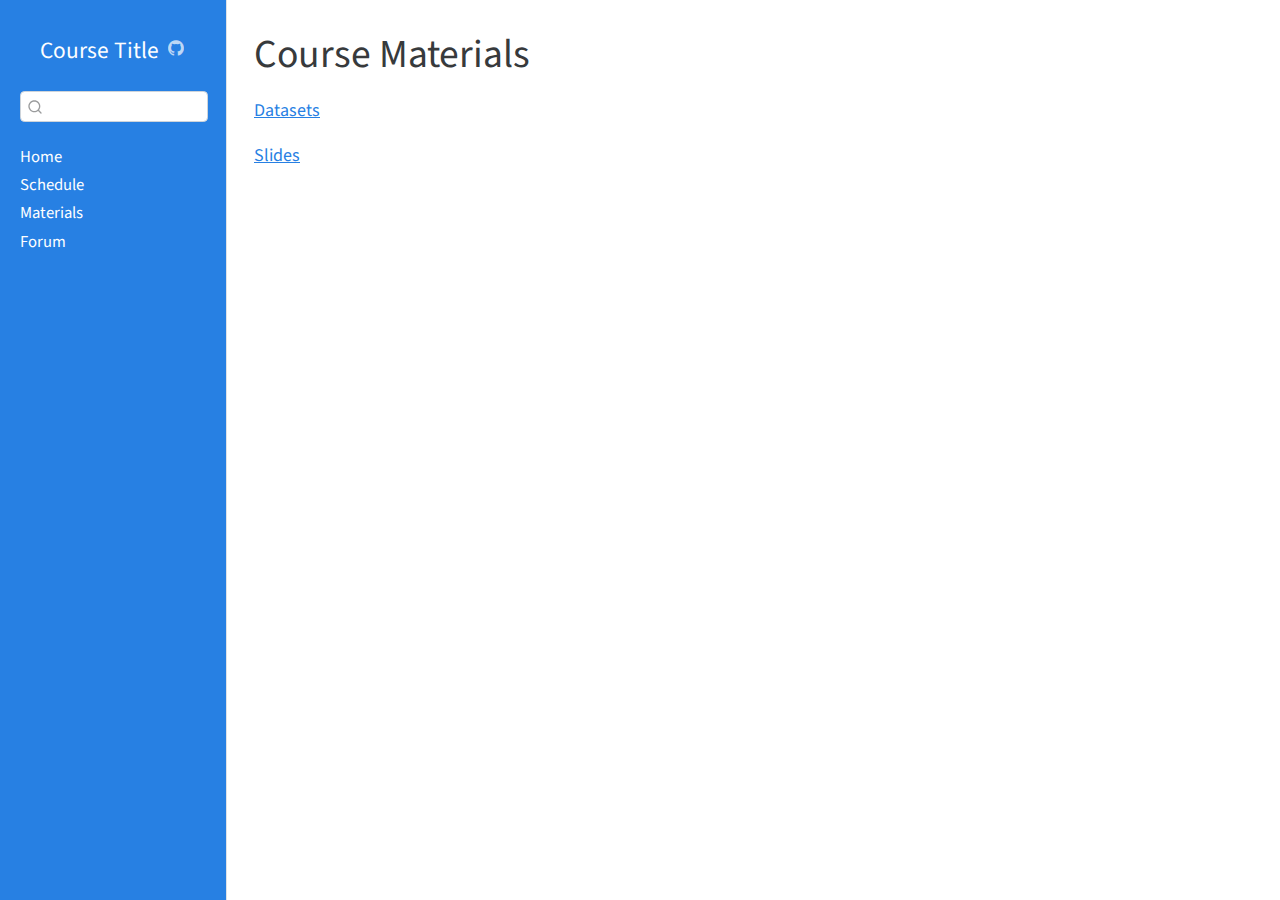
==== materials.html @ 63299fa2 "Initialize gh-pages" ====
<!DOCTYPE html>
<html xmlns="http://www.w3.org/1999/xhtml" lang="en" xml:lang="en"><head>

<meta charset="utf-8">
<meta name="generator" content="quarto-1.2.313">

<meta name="viewport" content="width=device-width, initial-scale=1.0, user-scalable=yes">


<title>Course Title - Course Materials</title>
<style>
code{white-space: pre-wrap;}
span.smallcaps{font-variant: small-caps;}
div.columns{display: flex; gap: min(4vw, 1.5em);}
div.column{flex: auto; overflow-x: auto;}
div.hanging-indent{margin-left: 1.5em; text-indent: -1.5em;}
ul.task-list{list-style: none;}
ul.task-list li input[type="checkbox"] {
  width: 0.8em;
  margin: 0 0.8em 0.2em -1.6em;
  vertical-align: middle;
}
</style>


<script src="site_libs/quarto-nav/quarto-nav.js"></script>
<script src="site_libs/clipboard/clipboard.min.js"></script>
<script src="site_libs/quarto-search/autocomplete.umd.js"></script>
<script src="site_libs/quarto-search/fuse.min.js"></script>
<script src="site_libs/quarto-search/quarto-search.js"></script>
<meta name="quarto:offset" content="./">
<script src="site_libs/quarto-html/quarto.js"></script>
<script src="site_libs/quarto-html/popper.min.js"></script>
<script src="site_libs/quarto-html/tippy.umd.min.js"></script>
<script src="site_libs/quarto-html/anchor.min.js"></script>
<link href="site_libs/quarto-html/tippy.css" rel="stylesheet">
<link href="site_libs/quarto-html/quarto-syntax-highlighting.css" rel="stylesheet" id="quarto-text-highlighting-styles">
<script src="site_libs/bootstrap/bootstrap.min.js"></script>
<link href="site_libs/bootstrap/bootstrap-icons.css" rel="stylesheet">
<link href="site_libs/bootstrap/bootstrap.min.css" rel="stylesheet" id="quarto-bootstrap" data-mode="light">
<script id="quarto-search-options" type="application/json">{
  "location": "sidebar",
  "copy-button": false,
  "collapse-after": 3,
  "panel-placement": "start",
  "type": "textbox",
  "limit": 20,
  "language": {
    "search-no-results-text": "No results",
    "search-matching-documents-text": "matching documents",
    "search-copy-link-title": "Copy link to search",
    "search-hide-matches-text": "Hide additional matches",
    "search-more-match-text": "more match in this document",
    "search-more-matches-text": "more matches in this document",
    "search-clear-button-title": "Clear",
    "search-detached-cancel-button-title": "Cancel",
    "search-submit-button-title": "Submit"
  }
}</script>


</head>

<body class="nav-sidebar docked">

<div id="quarto-search-results"></div>
  <header id="quarto-header" class="headroom fixed-top">
  <nav class="quarto-secondary-nav" data-bs-toggle="collapse" data-bs-target="#quarto-sidebar" aria-controls="quarto-sidebar" aria-expanded="false" aria-label="Toggle sidebar navigation" onclick="if (window.quartoToggleHeadroom) { window.quartoToggleHeadroom(); }">
    <div class="container-fluid d-flex justify-content-between">
      <h1 class="quarto-secondary-nav-title">Course Materials</h1>
      <button type="button" class="quarto-btn-toggle btn" aria-label="Show secondary navigation">
        <i class="bi bi-chevron-right"></i>
      </button>
    </div>
  </nav>
</header>
<!-- content -->
<div id="quarto-content" class="quarto-container page-columns page-rows-contents page-layout-article">
<!-- sidebar -->
  <nav id="quarto-sidebar" class="sidebar collapse sidebar-navigation docked overflow-auto">
    <div class="pt-lg-2 mt-2 text-center sidebar-header">
    <div class="sidebar-title mb-0 py-0">
      <a href="./">Course Title</a> 
        <div class="sidebar-tools-main">
    <a href="https://github.com/Pakillo/quarto-course-website-template" title="GitHub" class="sidebar-tool px-1"><i class="bi bi-github"></i></a>
</div>
    </div>
      </div>
      <div class="mt-2 flex-shrink-0 align-items-center">
        <div class="sidebar-search">
        <div id="quarto-search" class="" title="Search"></div>
        </div>
      </div>
    <div class="sidebar-menu-container"> 
    <ul class="list-unstyled mt-1">
        <li class="sidebar-item">
  <div class="sidebar-item-container"> 
  <a href="./index.html" class="sidebar-item-text sidebar-link">Home</a>
  </div>
</li>
        <li class="sidebar-item">
  <div class="sidebar-item-container"> 
  <a href="./schedule.html" class="sidebar-item-text sidebar-link">Schedule</a>
  </div>
</li>
        <li class="sidebar-item">
  <div class="sidebar-item-container"> 
  <a href="./materials.html" class="sidebar-item-text sidebar-link active">Materials</a>
  </div>
</li>
        <li class="sidebar-item">
  <div class="sidebar-item-container"> 
  <a href="https://github.com/Pakillo/quarto-course-website-template/discussions" class="sidebar-item-text sidebar-link">Forum</a>
  </div>
</li>
    </ul>
    </div>
</nav>
<!-- margin-sidebar -->
    <div id="quarto-margin-sidebar" class="sidebar margin-sidebar">
        
    </div>
<!-- main -->
<main class="content" id="quarto-document-content">

<header id="title-block-header" class="quarto-title-block default">
<div class="quarto-title">
<h1 class="title d-none d-lg-block">Course Materials</h1>
</div>



<div class="quarto-title-meta">

    
  
    
  </div>
  

</header>

<p><a href="data/">Datasets</a></p>
<p><a href="slides/">Slides</a></p>



</main> <!-- /main -->
<script id="quarto-html-after-body" type="application/javascript">
window.document.addEventListener("DOMContentLoaded", function (event) {
  const toggleBodyColorMode = (bsSheetEl) => {
    const mode = bsSheetEl.getAttribute("data-mode");
    const bodyEl = window.document.querySelector("body");
    if (mode === "dark") {
      bodyEl.classList.add("quarto-dark");
      bodyEl.classList.remove("quarto-light");
    } else {
      bodyEl.classList.add("quarto-light");
      bodyEl.classList.remove("quarto-dark");
    }
  }
  const toggleBodyColorPrimary = () => {
    const bsSheetEl = window.document.querySelector("link#quarto-bootstrap");
    if (bsSheetEl) {
      toggleBodyColorMode(bsSheetEl);
    }
  }
  toggleBodyColorPrimary();  
  const icon = "";
  const anchorJS = new window.AnchorJS();
  anchorJS.options = {
    placement: 'right',
    icon: icon
  };
  anchorJS.add('.anchored');
  const clipboard = new window.ClipboardJS('.code-copy-button', {
    target: function(trigger) {
      return trigger.previousElementSibling;
    }
  });
  clipboard.on('success', function(e) {
    // button target
    const button = e.trigger;
    // don't keep focus
    button.blur();
    // flash "checked"
    button.classList.add('code-copy-button-checked');
    var currentTitle = button.getAttribute("title");
    button.setAttribute("title", "Copied!");
    let tooltip;
    if (window.bootstrap) {
      button.setAttribute("data-bs-toggle", "tooltip");
      button.setAttribute("data-bs-placement", "left");
      button.setAttribute("data-bs-title", "Copied!");
      tooltip = new bootstrap.Tooltip(button, 
        { trigger: "manual", 
          customClass: "code-copy-button-tooltip",
          offset: [0, -8]});
      tooltip.show();    
    }
    setTimeout(function() {
      if (tooltip) {
        tooltip.hide();
        button.removeAttribute("data-bs-title");
        button.removeAttribute("data-bs-toggle");
        button.removeAttribute("data-bs-placement");
      }
      button.setAttribute("title", currentTitle);
      button.classList.remove('code-copy-button-checked');
    }, 1000);
    // clear code selection
    e.clearSelection();
  });
  function tippyHover(el, contentFn) {
    const config = {
      allowHTML: true,
      content: contentFn,
      maxWidth: 500,
      delay: 100,
      arrow: false,
      appendTo: function(el) {
          return el.parentElement;
      },
      interactive: true,
      interactiveBorder: 10,
      theme: 'quarto',
      placement: 'bottom-start'
    };
    window.tippy(el, config); 
  }
  const noterefs = window.document.querySelectorAll('a[role="doc-noteref"]');
  for (var i=0; i<noterefs.length; i++) {
    const ref = noterefs[i];
    tippyHover(ref, function() {
      // use id or data attribute instead here
      let href = ref.getAttribute('data-footnote-href') || ref.getAttribute('href');
      try { href = new URL(href).hash; } catch {}
      const id = href.replace(/^#\/?/, "");
      const note = window.document.getElementById(id);
      return note.innerHTML;
    });
  }
  const findCites = (el) => {
    const parentEl = el.parentElement;
    if (parentEl) {
      const cites = parentEl.dataset.cites;
      if (cites) {
        return {
          el,
          cites: cites.split(' ')
        };
      } else {
        return findCites(el.parentElement)
      }
    } else {
      return undefined;
    }
  };
  var bibliorefs = window.document.querySelectorAll('a[role="doc-biblioref"]');
  for (var i=0; i<bibliorefs.length; i++) {
    const ref = bibliorefs[i];
    const citeInfo = findCites(ref);
    if (citeInfo) {
      tippyHover(citeInfo.el, function() {
        var popup = window.document.createElement('div');
        citeInfo.cites.forEach(function(cite) {
          var citeDiv = window.document.createElement('div');
          citeDiv.classList.add('hanging-indent');
          citeDiv.classList.add('csl-entry');
          var biblioDiv = window.document.getElementById('ref-' + cite);
          if (biblioDiv) {
            citeDiv.innerHTML = biblioDiv.innerHTML;
          }
          popup.appendChild(citeDiv);
        });
        return popup.innerHTML;
      });
    }
  }
});
</script>
</div> <!-- /content -->



</body></html>
---- site_libs/quarto-html/tippy.css ----
.tippy-box[data-animation=fade][data-state=hidden]{opacity:0}[data-tippy-root]{max-width:calc(100vw - 10px)}.tippy-box{position:relative;background-color:#333;color:#fff;border-radius:4px;font-size:14px;line-height:1.4;white-space:normal;outline:0;transition-property:transform,visibility,opacity}.tippy-box[data-placement^=top]>.tippy-arrow{bottom:0}.tippy-box[data-placement^=top]>.tippy-arrow:before{bottom:-7px;left:0;border-width:8px 8px 0;border-top-color:initial;transform-origin:center top}.tippy-box[data-placement^=bottom]>.tippy-arrow{top:0}.tippy-box[data-placement^=bottom]>.tippy-arrow:before{top:-7px;left:0;border-width:0 8px 8px;border-bottom-color:initial;transform-origin:center bottom}.tippy-box[data-placement^=left]>.tippy-arrow{right:0}.tippy-box[data-placement^=left]>.tippy-arrow:before{border-width:8px 0 8px 8px;border-left-color:initial;right:-7px;transform-origin:center left}.tippy-box[data-placement^=right]>.tippy-arrow{left:0}.tippy-box[data-placement^=right]>.tippy-arrow:before{left:-7px;border-width:8px 8px 8px 0;border-right-color:initial;transform-origin:center right}.tippy-box[data-inertia][data-state=visible]{transition-timing-function:cubic-bezier(.54,1.5,.38,1.11)}.tippy-arrow{width:16px;height:16px;color:#333}.tippy-arrow:before{content:"";position:absolute;border-color:transparent;border-style:solid}.tippy-content{position:relative;padding:5px 9px;z-index:1}
---- site_libs/quarto-html/quarto-syntax-highlighting.css ----
/* quarto syntax highlight colors */
:root {
  --quarto-hl-ot-color: #003B4F;
  --quarto-hl-at-color: #657422;
  --quarto-hl-ss-color: #20794D;
  --quarto-hl-an-color: #5E5E5E;
  --quarto-hl-fu-color: #4758AB;
  --quarto-hl-st-color: #20794D;
  --quarto-hl-cf-color: #003B4F;
  --quarto-hl-op-color: #5E5E5E;
  --quarto-hl-er-color: #AD0000;
  --quarto-hl-bn-color: #AD0000;
  --quarto-hl-al-color: #AD0000;
  --quarto-hl-va-color: #111111;
  --quarto-hl-bu-color: inherit;
  --quarto-hl-ex-color: inherit;
  --quarto-hl-pp-color: #AD0000;
  --quarto-hl-in-color: #5E5E5E;
  --quarto-hl-vs-color: #20794D;
  --quarto-hl-wa-color: #5E5E5E;
  --quarto-hl-do-color: #5E5E5E;
  --quarto-hl-im-color: #00769E;
  --quarto-hl-ch-color: #20794D;
  --quarto-hl-dt-color: #AD0000;
  --quarto-hl-fl-color: #AD0000;
  --quarto-hl-co-color: #5E5E5E;
  --quarto-hl-cv-color: #5E5E5E;
  --quarto-hl-cn-color: #8f5902;
  --quarto-hl-sc-color: #5E5E5E;
  --quarto-hl-dv-color: #AD0000;
  --quarto-hl-kw-color: #003B4F;
}

/* other quarto variables */
:root {
  --quarto-font-monospace: SFMono-Regular, Menlo, Monaco, Consolas, "Liberation Mono", "Courier New", monospace;
}

pre > code.sourceCode > span {
  color: #003B4F;
}

code span {
  color: #003B4F;
}

code.sourceCode > span {
  color: #003B4F;
}

div.sourceCode,
div.sourceCode pre.sourceCode {
  color: #003B4F;
}

code span.ot {
  color: #003B4F;
}

code span.at {
  color: #657422;
}

code span.ss {
  color: #20794D;
}

code span.an {
  color: #5E5E5E;
}

code span.fu {
  color: #4758AB;
}

code span.st {
  color: #20794D;
}

code span.cf {
  color: #003B4F;
}

code span.op {
  color: #5E5E5E;
}

code span.er {
  color: #AD0000;
}

code span.bn {
  color: #AD0000;
}

code span.al {
  color: #AD0000;
}

code span.va {
  color: #111111;
}

code span.pp {
  color: #AD0000;
}

code span.in {
  color: #5E5E5E;
}

code span.vs {
  color: #20794D;
}

code span.wa {
  color: #5E5E5E;
  font-style: italic;
}

code span.do {
  color: #5E5E5E;
  font-style: italic;
}

code span.im {
  color: #00769E;
}

code span.ch {
  color: #20794D;
}

code span.dt {
  color: #AD0000;
}

code span.fl {
  color: #AD0000;
}

code span.co {
  color: #5E5E5E;
}

code span.cv {
  color: #5E5E5E;
  font-style: italic;
}

code span.cn {
  color: #8f5902;
}

code span.sc {
  color: #5E5E5E;
}

code span.dv {
  color: #AD0000;
}

code span.kw {
  color: #003B4F;
}

.prevent-inlining {
  content: "</";
}

/*# sourceMappingURL=debc5d5d77c3f9108843748ff7464032.css.map */
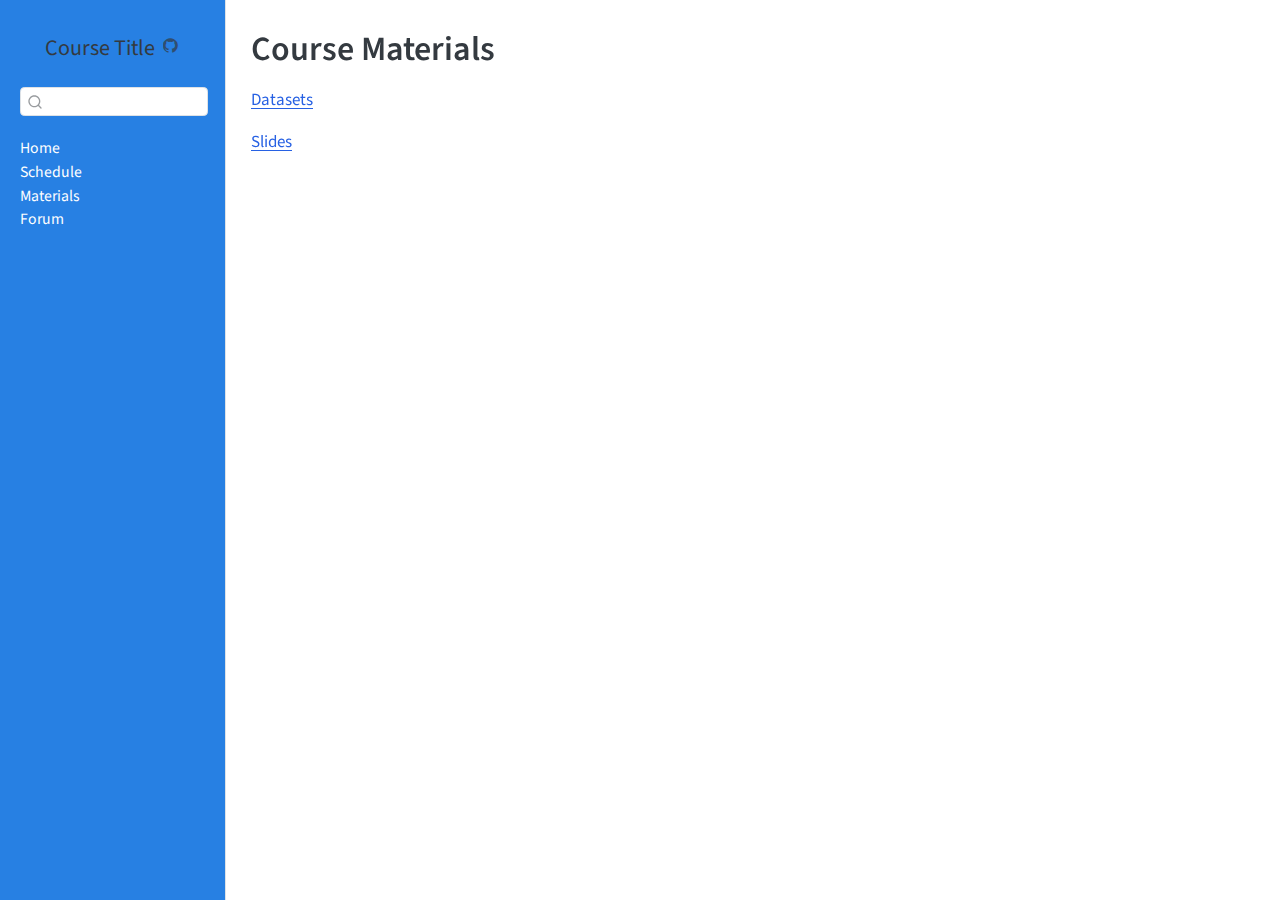
==== commit dab33e9a: "Built site for gh-pages" ====
--- a/materials.html
+++ b/materials.html
@@ -2,12 +2,12 @@
 <html xmlns="http://www.w3.org/1999/xhtml" lang="en" xml:lang="en"><head>
 
 <meta charset="utf-8">
-<meta name="generator" content="quarto-1.2.313">
+<meta name="generator" content="quarto-1.6.41">
 
 <meta name="viewport" content="width=device-width, initial-scale=1.0, user-scalable=yes">
 
 
-<title>Course Title - Course Materials</title>
+<title>Course Materials – Course Title</title>
 <style>
 code{white-space: pre-wrap;}
 span.smallcaps{font-variant: small-caps;}
@@ -17,7 +17,7 @@
 ul.task-list{list-style: none;}
 ul.task-list li input[type="checkbox"] {
   width: 0.8em;
-  margin: 0 0.8em 0.2em -1.6em;
+  margin: 0 0.8em 0.2em -1em; /* quarto-specific, see https://github.com/quarto-dev/quarto-cli/issues/4556 */ 
   vertical-align: middle;
 }
 </style>
@@ -34,17 +34,23 @@
 <script src="site_libs/quarto-html/tippy.umd.min.js"></script>
 <script src="site_libs/quarto-html/anchor.min.js"></script>
 <link href="site_libs/quarto-html/tippy.css" rel="stylesheet">
-<link href="site_libs/quarto-html/quarto-syntax-highlighting.css" rel="stylesheet" id="quarto-text-highlighting-styles">
+<link href="site_libs/quarto-html/quarto-syntax-highlighting-48ffa3e5b9d089919c6712c39e5b00f2.css" rel="stylesheet" id="quarto-text-highlighting-styles">
 <script src="site_libs/bootstrap/bootstrap.min.js"></script>
 <link href="site_libs/bootstrap/bootstrap-icons.css" rel="stylesheet">
-<link href="site_libs/bootstrap/bootstrap.min.css" rel="stylesheet" id="quarto-bootstrap" data-mode="light">
+<link href="site_libs/bootstrap/bootstrap-15e059e407a6cf5796de0e4a03934673.min.css" rel="stylesheet" append-hash="true" id="quarto-bootstrap" data-mode="light">
 <script id="quarto-search-options" type="application/json">{
   "location": "sidebar",
   "copy-button": false,
   "collapse-after": 3,
   "panel-placement": "start",
   "type": "textbox",
-  "limit": 20,
+  "limit": 50,
+  "keyboard-shortcut": [
+    "f",
+    "/",
+    "s"
+  ],
+  "show-item-context": false,
   "language": {
     "search-no-results-text": "No results",
     "search-matching-documents-text": "matching documents",
@@ -53,8 +59,10 @@
     "search-more-match-text": "more match in this document",
     "search-more-matches-text": "more matches in this document",
     "search-clear-button-title": "Clear",
+    "search-text-placeholder": "",
     "search-detached-cancel-button-title": "Cancel",
-    "search-submit-button-title": "Submit"
+    "search-submit-button-title": "Submit",
+    "search-label": "Search"
   }
 }</script>
 
@@ -65,11 +73,16 @@
 
 <div id="quarto-search-results"></div>
   <header id="quarto-header" class="headroom fixed-top">
-  <nav class="quarto-secondary-nav" data-bs-toggle="collapse" data-bs-target="#quarto-sidebar" aria-controls="quarto-sidebar" aria-expanded="false" aria-label="Toggle sidebar navigation" onclick="if (window.quartoToggleHeadroom) { window.quartoToggleHeadroom(); }">
-    <div class="container-fluid d-flex justify-content-between">
-      <h1 class="quarto-secondary-nav-title">Course Materials</h1>
-      <button type="button" class="quarto-btn-toggle btn" aria-label="Show secondary navigation">
-        <i class="bi bi-chevron-right"></i>
+  <nav class="quarto-secondary-nav">
+    <div class="container-fluid d-flex">
+      <button type="button" class="quarto-btn-toggle btn" data-bs-toggle="collapse" role="button" data-bs-target=".quarto-sidebar-collapse-item" aria-controls="quarto-sidebar" aria-expanded="false" aria-label="Toggle sidebar navigation" onclick="if (window.quartoToggleHeadroom) { window.quartoToggleHeadroom(); }">
+        <i class="bi bi-layout-text-sidebar-reverse"></i>
+      </button>
+        <nav class="quarto-page-breadcrumbs" aria-label="breadcrumb"><ol class="breadcrumb"><li class="breadcrumb-item"><a href="./materials.html">Materials</a></li></ol></nav>
+        <a class="flex-grow-1" role="navigation" data-bs-toggle="collapse" data-bs-target=".quarto-sidebar-collapse-item" aria-controls="quarto-sidebar" aria-expanded="false" aria-label="Toggle sidebar navigation" onclick="if (window.quartoToggleHeadroom) { window.quartoToggleHeadroom(); }">      
+        </a>
+      <button type="button" class="btn quarto-search-button" aria-label="Search" onclick="window.quartoOpenSearch();">
+        <i class="bi bi-search"></i>
       </button>
     </div>
   </nav>
@@ -77,47 +90,52 @@
 <!-- content -->
 <div id="quarto-content" class="quarto-container page-columns page-rows-contents page-layout-article">
 <!-- sidebar -->
-  <nav id="quarto-sidebar" class="sidebar collapse sidebar-navigation docked overflow-auto">
+  <nav id="quarto-sidebar" class="sidebar collapse collapse-horizontal quarto-sidebar-collapse-item sidebar-navigation docked overflow-auto">
     <div class="pt-lg-2 mt-2 text-center sidebar-header">
     <div class="sidebar-title mb-0 py-0">
       <a href="./">Course Title</a> 
         <div class="sidebar-tools-main">
-    <a href="https://github.com/Pakillo/quarto-course-website-template" title="GitHub" class="sidebar-tool px-1"><i class="bi bi-github"></i></a>
+    <a href="https://github.com/Pakillo/quarto-course-website-template" title="GitHub" class="quarto-navigation-tool px-1" aria-label="GitHub"><i class="bi bi-github"></i></a>
 </div>
     </div>
       </div>
-      <div class="mt-2 flex-shrink-0 align-items-center">
+        <div class="mt-2 flex-shrink-0 align-items-center">
         <div class="sidebar-search">
         <div id="quarto-search" class="" title="Search"></div>
         </div>
-      </div>
+        </div>
     <div class="sidebar-menu-container"> 
     <ul class="list-unstyled mt-1">
         <li class="sidebar-item">
   <div class="sidebar-item-container"> 
-  <a href="./index.html" class="sidebar-item-text sidebar-link">Home</a>
+  <a href="./index.html" class="sidebar-item-text sidebar-link">
+ <span class="menu-text">Home</span></a>
   </div>
 </li>
         <li class="sidebar-item">
   <div class="sidebar-item-container"> 
-  <a href="./schedule.html" class="sidebar-item-text sidebar-link">Schedule</a>
+  <a href="./schedule.html" class="sidebar-item-text sidebar-link">
+ <span class="menu-text">Schedule</span></a>
   </div>
 </li>
         <li class="sidebar-item">
   <div class="sidebar-item-container"> 
-  <a href="./materials.html" class="sidebar-item-text sidebar-link active">Materials</a>
+  <a href="./materials.html" class="sidebar-item-text sidebar-link active">
+ <span class="menu-text">Materials</span></a>
   </div>
 </li>
         <li class="sidebar-item">
   <div class="sidebar-item-container"> 
-  <a href="https://github.com/Pakillo/quarto-course-website-template/discussions" class="sidebar-item-text sidebar-link">Forum</a>
+  <a href="https://github.com/Pakillo/quarto-course-website-template/discussions" class="sidebar-item-text sidebar-link">
+ <span class="menu-text">Forum</span></a>
   </div>
 </li>
     </ul>
     </div>
 </nav>
+<div id="quarto-sidebar-glass" class="quarto-sidebar-collapse-item" data-bs-toggle="collapse" data-bs-target=".quarto-sidebar-collapse-item"></div>
 <!-- margin-sidebar -->
-    <div id="quarto-margin-sidebar" class="sidebar margin-sidebar">
+    <div id="quarto-margin-sidebar" class="sidebar margin-sidebar zindex-bottom">
         
     </div>
 <!-- main -->
@@ -125,7 +143,7 @@
 
 <header id="title-block-header" class="quarto-title-block default">
 <div class="quarto-title">
-<h1 class="title d-none d-lg-block">Course Materials</h1>
+<h1 class="title">Course Materials</h1>
 </div>
 
 
@@ -138,7 +156,9 @@
   </div>
   
 
+
 </header>
+
 
 <p><a href="data/">Datasets</a></p>
 <p><a href="slides/">Slides</a></p>
@@ -173,12 +193,15 @@
     icon: icon
   };
   anchorJS.add('.anchored');
-  const clipboard = new window.ClipboardJS('.code-copy-button', {
-    target: function(trigger) {
-      return trigger.previousElementSibling;
-    }
-  });
-  clipboard.on('success', function(e) {
+  const isCodeAnnotation = (el) => {
+    for (const clz of el.classList) {
+      if (clz.startsWith('code-annotation-')) {                     
+        return true;
+      }
+    }
+    return false;
+  }
+  const onCopySuccess = function(e) {
     // button target
     const button = e.trigger;
     // don't keep focus
@@ -210,11 +233,48 @@
     }, 1000);
     // clear code selection
     e.clearSelection();
+  }
+  const getTextToCopy = function(trigger) {
+      const codeEl = trigger.previousElementSibling.cloneNode(true);
+      for (const childEl of codeEl.children) {
+        if (isCodeAnnotation(childEl)) {
+          childEl.remove();
+        }
+      }
+      return codeEl.innerText;
+  }
+  const clipboard = new window.ClipboardJS('.code-copy-button:not([data-in-quarto-modal])', {
+    text: getTextToCopy
   });
-  function tippyHover(el, contentFn) {
+  clipboard.on('success', onCopySuccess);
+  if (window.document.getElementById('quarto-embedded-source-code-modal')) {
+    const clipboardModal = new window.ClipboardJS('.code-copy-button[data-in-quarto-modal]', {
+      text: getTextToCopy,
+      container: window.document.getElementById('quarto-embedded-source-code-modal')
+    });
+    clipboardModal.on('success', onCopySuccess);
+  }
+    var localhostRegex = new RegExp(/^(?:http|https):\/\/localhost\:?[0-9]*\//);
+    var mailtoRegex = new RegExp(/^mailto:/);
+      var filterRegex = new RegExp("https:\/\/pvnskn\.github\.io\/test-template\/");
+    var isInternal = (href) => {
+        return filterRegex.test(href) || localhostRegex.test(href) || mailtoRegex.test(href);
+    }
+    // Inspect non-navigation links and adorn them if external
+ 	var links = window.document.querySelectorAll('a[href]:not(.nav-link):not(.navbar-brand):not(.toc-action):not(.sidebar-link):not(.sidebar-item-toggle):not(.pagination-link):not(.no-external):not([aria-hidden]):not(.dropdown-item):not(.quarto-navigation-tool):not(.about-link)');
+    for (var i=0; i<links.length; i++) {
+      const link = links[i];
+      if (!isInternal(link.href)) {
+        // undo the damage that might have been done by quarto-nav.js in the case of
+        // links that we want to consider external
+        if (link.dataset.originalHref !== undefined) {
+          link.href = link.dataset.originalHref;
+        }
+      }
+    }
+  function tippyHover(el, contentFn, onTriggerFn, onUntriggerFn) {
     const config = {
       allowHTML: true,
-      content: contentFn,
       maxWidth: 500,
       delay: 100,
       arrow: false,
@@ -224,8 +284,17 @@
       interactive: true,
       interactiveBorder: 10,
       theme: 'quarto',
-      placement: 'bottom-start'
+      placement: 'bottom-start',
     };
+    if (contentFn) {
+      config.content = contentFn;
+    }
+    if (onTriggerFn) {
+      config.onTrigger = onTriggerFn;
+    }
+    if (onUntriggerFn) {
+      config.onUntrigger = onUntriggerFn;
+    }
     window.tippy(el, config); 
   }
   const noterefs = window.document.querySelectorAll('a[role="doc-noteref"]');
@@ -237,9 +306,244 @@
       try { href = new URL(href).hash; } catch {}
       const id = href.replace(/^#\/?/, "");
       const note = window.document.getElementById(id);
-      return note.innerHTML;
+      if (note) {
+        return note.innerHTML;
+      } else {
+        return "";
+      }
     });
   }
+  const xrefs = window.document.querySelectorAll('a.quarto-xref');
+  const processXRef = (id, note) => {
+    // Strip column container classes
+    const stripColumnClz = (el) => {
+      el.classList.remove("page-full", "page-columns");
+      if (el.children) {
+        for (const child of el.children) {
+          stripColumnClz(child);
+        }
+      }
+    }
+    stripColumnClz(note)
+    if (id === null || id.startsWith('sec-')) {
+      // Special case sections, only their first couple elements
+      const container = document.createElement("div");
+      if (note.children && note.children.length > 2) {
+        container.appendChild(note.children[0].cloneNode(true));
+        for (let i = 1; i < note.children.length; i++) {
+          const child = note.children[i];
+          if (child.tagName === "P" && child.innerText === "") {
+            continue;
+          } else {
+            container.appendChild(child.cloneNode(true));
+            break;
+          }
+        }
+        if (window.Quarto?.typesetMath) {
+          window.Quarto.typesetMath(container);
+        }
+        return container.innerHTML
+      } else {
+        if (window.Quarto?.typesetMath) {
+          window.Quarto.typesetMath(note);
+        }
+        return note.innerHTML;
+      }
+    } else {
+      // Remove any anchor links if they are present
+      const anchorLink = note.querySelector('a.anchorjs-link');
+      if (anchorLink) {
+        anchorLink.remove();
+      }
+      if (window.Quarto?.typesetMath) {
+        window.Quarto.typesetMath(note);
+      }
+      if (note.classList.contains("callout")) {
+        return note.outerHTML;
+      } else {
+        return note.innerHTML;
+      }
+    }
+  }
+  for (var i=0; i<xrefs.length; i++) {
+    const xref = xrefs[i];
+    tippyHover(xref, undefined, function(instance) {
+      instance.disable();
+      let url = xref.getAttribute('href');
+      let hash = undefined; 
+      if (url.startsWith('#')) {
+        hash = url;
+      } else {
+        try { hash = new URL(url).hash; } catch {}
+      }
+      if (hash) {
+        const id = hash.replace(/^#\/?/, "");
+        const note = window.document.getElementById(id);
+        if (note !== null) {
+          try {
+            const html = processXRef(id, note.cloneNode(true));
+            instance.setContent(html);
+          } finally {
+            instance.enable();
+            instance.show();
+          }
+        } else {
+          // See if we can fetch this
+          fetch(url.split('#')[0])
+          .then(res => res.text())
+          .then(html => {
+            const parser = new DOMParser();
+            const htmlDoc = parser.parseFromString(html, "text/html");
+            const note = htmlDoc.getElementById(id);
+            if (note !== null) {
+              const html = processXRef(id, note);
+              instance.setContent(html);
+            } 
+          }).finally(() => {
+            instance.enable();
+            instance.show();
+          });
+        }
+      } else {
+        // See if we can fetch a full url (with no hash to target)
+        // This is a special case and we should probably do some content thinning / targeting
+        fetch(url)
+        .then(res => res.text())
+        .then(html => {
+          const parser = new DOMParser();
+          const htmlDoc = parser.parseFromString(html, "text/html");
+          const note = htmlDoc.querySelector('main.content');
+          if (note !== null) {
+            // This should only happen for chapter cross references
+            // (since there is no id in the URL)
+            // remove the first header
+            if (note.children.length > 0 && note.children[0].tagName === "HEADER") {
+              note.children[0].remove();
+            }
+            const html = processXRef(null, note);
+            instance.setContent(html);
+          } 
+        }).finally(() => {
+          instance.enable();
+          instance.show();
+        });
+      }
+    }, function(instance) {
+    });
+  }
+      let selectedAnnoteEl;
+      const selectorForAnnotation = ( cell, annotation) => {
+        let cellAttr = 'data-code-cell="' + cell + '"';
+        let lineAttr = 'data-code-annotation="' +  annotation + '"';
+        const selector = 'span[' + cellAttr + '][' + lineAttr + ']';
+        return selector;
+      }
+      const selectCodeLines = (annoteEl) => {
+        const doc = window.document;
+        const targetCell = annoteEl.getAttribute("data-target-cell");
+        const targetAnnotation = annoteEl.getAttribute("data-target-annotation");
+        const annoteSpan = window.document.querySelector(selectorForAnnotation(targetCell, targetAnnotation));
+        const lines = annoteSpan.getAttribute("data-code-lines").split(",");
+        const lineIds = lines.map((line) => {
+          return targetCell + "-" + line;
+        })
+        let top = null;
+        let height = null;
+        let parent = null;
+        if (lineIds.length > 0) {
+            //compute the position of the single el (top and bottom and make a div)
+            const el = window.document.getElementById(lineIds[0]);
+            top = el.offsetTop;
+            height = el.offsetHeight;
+            parent = el.parentElement.parentElement;
+          if (lineIds.length > 1) {
+            const lastEl = window.document.getElementById(lineIds[lineIds.length - 1]);
+            const bottom = lastEl.offsetTop + lastEl.offsetHeight;
+            height = bottom - top;
+          }
+          if (top !== null && height !== null && parent !== null) {
+            // cook up a div (if necessary) and position it 
+            let div = window.document.getElementById("code-annotation-line-highlight");
+            if (div === null) {
+              div = window.document.createElement("div");
+              div.setAttribute("id", "code-annotation-line-highlight");
+              div.style.position = 'absolute';
+              parent.appendChild(div);
+            }
+            div.style.top = top - 2 + "px";
+            div.style.height = height + 4 + "px";
+            div.style.left = 0;
+            let gutterDiv = window.document.getElementById("code-annotation-line-highlight-gutter");
+            if (gutterDiv === null) {
+              gutterDiv = window.document.createElement("div");
+              gutterDiv.setAttribute("id", "code-annotation-line-highlight-gutter");
+              gutterDiv.style.position = 'absolute';
+              const codeCell = window.document.getElementById(targetCell);
+              const gutter = codeCell.querySelector('.code-annotation-gutter');
+              gutter.appendChild(gutterDiv);
+            }
+            gutterDiv.style.top = top - 2 + "px";
+            gutterDiv.style.height = height + 4 + "px";
+          }
+          selectedAnnoteEl = annoteEl;
+        }
+      };
+      const unselectCodeLines = () => {
+        const elementsIds = ["code-annotation-line-highlight", "code-annotation-line-highlight-gutter"];
+        elementsIds.forEach((elId) => {
+          const div = window.document.getElementById(elId);
+          if (div) {
+            div.remove();
+          }
+        });
+        selectedAnnoteEl = undefined;
+      };
+        // Handle positioning of the toggle
+    window.addEventListener(
+      "resize",
+      throttle(() => {
+        elRect = undefined;
+        if (selectedAnnoteEl) {
+          selectCodeLines(selectedAnnoteEl);
+        }
+      }, 10)
+    );
+    function throttle(fn, ms) {
+    let throttle = false;
+    let timer;
+      return (...args) => {
+        if(!throttle) { // first call gets through
+            fn.apply(this, args);
+            throttle = true;
+        } else { // all the others get throttled
+            if(timer) clearTimeout(timer); // cancel #2
+            timer = setTimeout(() => {
+              fn.apply(this, args);
+              timer = throttle = false;
+            }, ms);
+        }
+      };
+    }
+      // Attach click handler to the DT
+      const annoteDls = window.document.querySelectorAll('dt[data-target-cell]');
+      for (const annoteDlNode of annoteDls) {
+        annoteDlNode.addEventListener('click', (event) => {
+          const clickedEl = event.target;
+          if (clickedEl !== selectedAnnoteEl) {
+            unselectCodeLines();
+            const activeEl = window.document.querySelector('dt[data-target-cell].code-annotation-active');
+            if (activeEl) {
+              activeEl.classList.remove('code-annotation-active');
+            }
+            selectCodeLines(clickedEl);
+            clickedEl.classList.add('code-annotation-active');
+          } else {
+            // Unselect the line
+            unselectCodeLines();
+            clickedEl.classList.remove('code-annotation-active');
+          }
+        });
+      }
   const findCites = (el) => {
     const parentEl = el.parentElement;
     if (parentEl) {
@@ -283,4 +587,5 @@
 
 
 
+
 </body></html>--- a/site_libs/quarto-html/quarto-syntax-highlighting-48ffa3e5b9d089919c6712c39e5b00f2.css
+++ b/site_libs/quarto-html/quarto-syntax-highlighting-48ffa3e5b9d089919c6712c39e5b00f2.css
@@ -0,0 +1,205 @@
+/* quarto syntax highlight colors */
+:root {
+  --quarto-hl-ot-color: #003B4F;
+  --quarto-hl-at-color: #657422;
+  --quarto-hl-ss-color: #20794D;
+  --quarto-hl-an-color: #5E5E5E;
+  --quarto-hl-fu-color: #4758AB;
+  --quarto-hl-st-color: #20794D;
+  --quarto-hl-cf-color: #003B4F;
+  --quarto-hl-op-color: #5E5E5E;
+  --quarto-hl-er-color: #AD0000;
+  --quarto-hl-bn-color: #AD0000;
+  --quarto-hl-al-color: #AD0000;
+  --quarto-hl-va-color: #111111;
+  --quarto-hl-bu-color: inherit;
+  --quarto-hl-ex-color: inherit;
+  --quarto-hl-pp-color: #AD0000;
+  --quarto-hl-in-color: #5E5E5E;
+  --quarto-hl-vs-color: #20794D;
+  --quarto-hl-wa-color: #5E5E5E;
+  --quarto-hl-do-color: #5E5E5E;
+  --quarto-hl-im-color: #00769E;
+  --quarto-hl-ch-color: #20794D;
+  --quarto-hl-dt-color: #AD0000;
+  --quarto-hl-fl-color: #AD0000;
+  --quarto-hl-co-color: #5E5E5E;
+  --quarto-hl-cv-color: #5E5E5E;
+  --quarto-hl-cn-color: #8f5902;
+  --quarto-hl-sc-color: #5E5E5E;
+  --quarto-hl-dv-color: #AD0000;
+  --quarto-hl-kw-color: #003B4F;
+}
+
+/* other quarto variables */
+:root {
+  --quarto-font-monospace: SFMono-Regular, Menlo, Monaco, Consolas, "Liberation Mono", "Courier New", monospace;
+}
+
+pre > code.sourceCode > span {
+  color: #003B4F;
+}
+
+code span {
+  color: #003B4F;
+}
+
+code.sourceCode > span {
+  color: #003B4F;
+}
+
+div.sourceCode,
+div.sourceCode pre.sourceCode {
+  color: #003B4F;
+}
+
+code span.ot {
+  color: #003B4F;
+  font-style: inherit;
+}
+
+code span.at {
+  color: #657422;
+  font-style: inherit;
+}
+
+code span.ss {
+  color: #20794D;
+  font-style: inherit;
+}
+
+code span.an {
+  color: #5E5E5E;
+  font-style: inherit;
+}
+
+code span.fu {
+  color: #4758AB;
+  font-style: inherit;
+}
+
+code span.st {
+  color: #20794D;
+  font-style: inherit;
+}
+
+code span.cf {
+  color: #003B4F;
+  font-weight: bold;
+  font-style: inherit;
+}
+
+code span.op {
+  color: #5E5E5E;
+  font-style: inherit;
+}
+
+code span.er {
+  color: #AD0000;
+  font-style: inherit;
+}
+
+code span.bn {
+  color: #AD0000;
+  font-style: inherit;
+}
+
+code span.al {
+  color: #AD0000;
+  font-style: inherit;
+}
+
+code span.va {
+  color: #111111;
+  font-style: inherit;
+}
+
+code span.bu {
+  font-style: inherit;
+}
+
+code span.ex {
+  font-style: inherit;
+}
+
+code span.pp {
+  color: #AD0000;
+  font-style: inherit;
+}
+
+code span.in {
+  color: #5E5E5E;
+  font-style: inherit;
+}
+
+code span.vs {
+  color: #20794D;
+  font-style: inherit;
+}
+
+code span.wa {
+  color: #5E5E5E;
+  font-style: italic;
+}
+
+code span.do {
+  color: #5E5E5E;
+  font-style: italic;
+}
+
+code span.im {
+  color: #00769E;
+  font-style: inherit;
+}
+
+code span.ch {
+  color: #20794D;
+  font-style: inherit;
+}
+
+code span.dt {
+  color: #AD0000;
+  font-style: inherit;
+}
+
+code span.fl {
+  color: #AD0000;
+  font-style: inherit;
+}
+
+code span.co {
+  color: #5E5E5E;
+  font-style: inherit;
+}
+
+code span.cv {
+  color: #5E5E5E;
+  font-style: italic;
+}
+
+code span.cn {
+  color: #8f5902;
+  font-style: inherit;
+}
+
+code span.sc {
+  color: #5E5E5E;
+  font-style: inherit;
+}
+
+code span.dv {
+  color: #AD0000;
+  font-style: inherit;
+}
+
+code span.kw {
+  color: #003B4F;
+  font-weight: bold;
+  font-style: inherit;
+}
+
+.prevent-inlining {
+  content: "</";
+}
+
+/*# sourceMappingURL=566f9c016ea02aa24f499f2cbd7c0b66.css.map */
